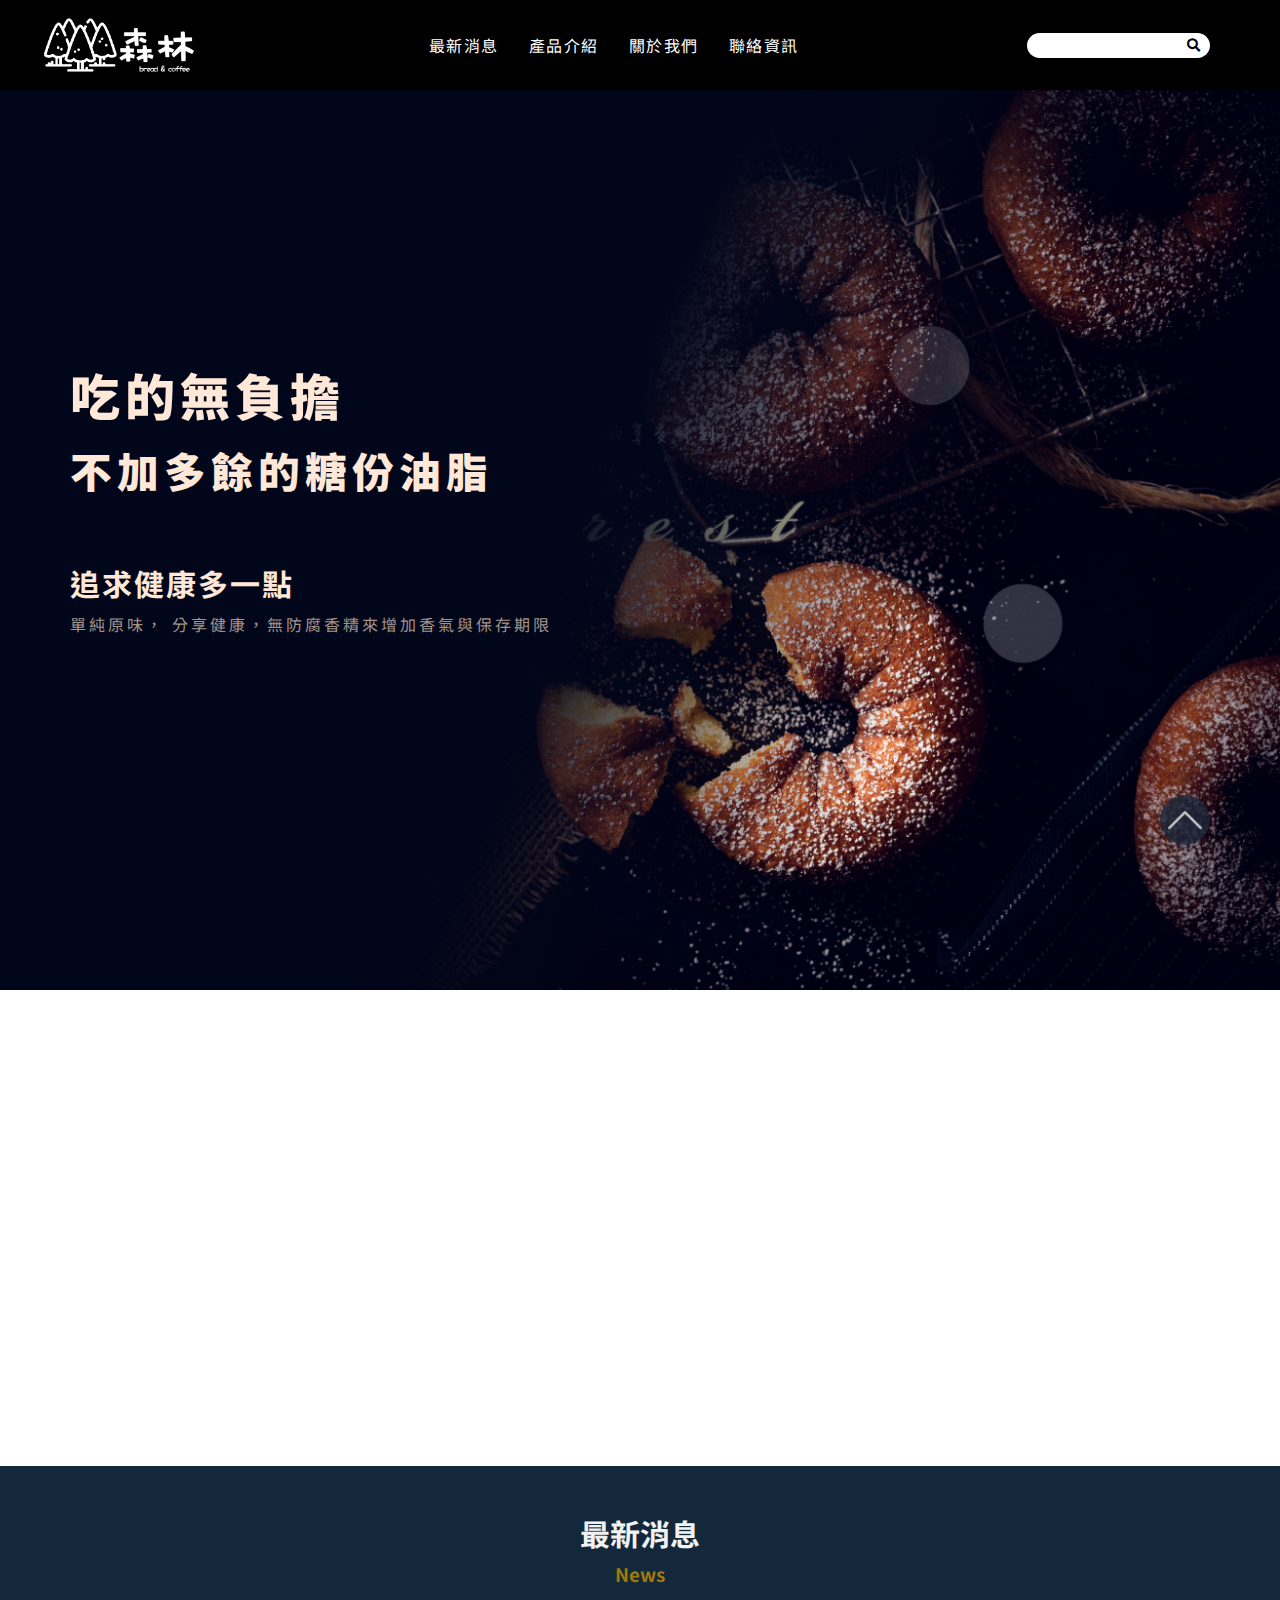
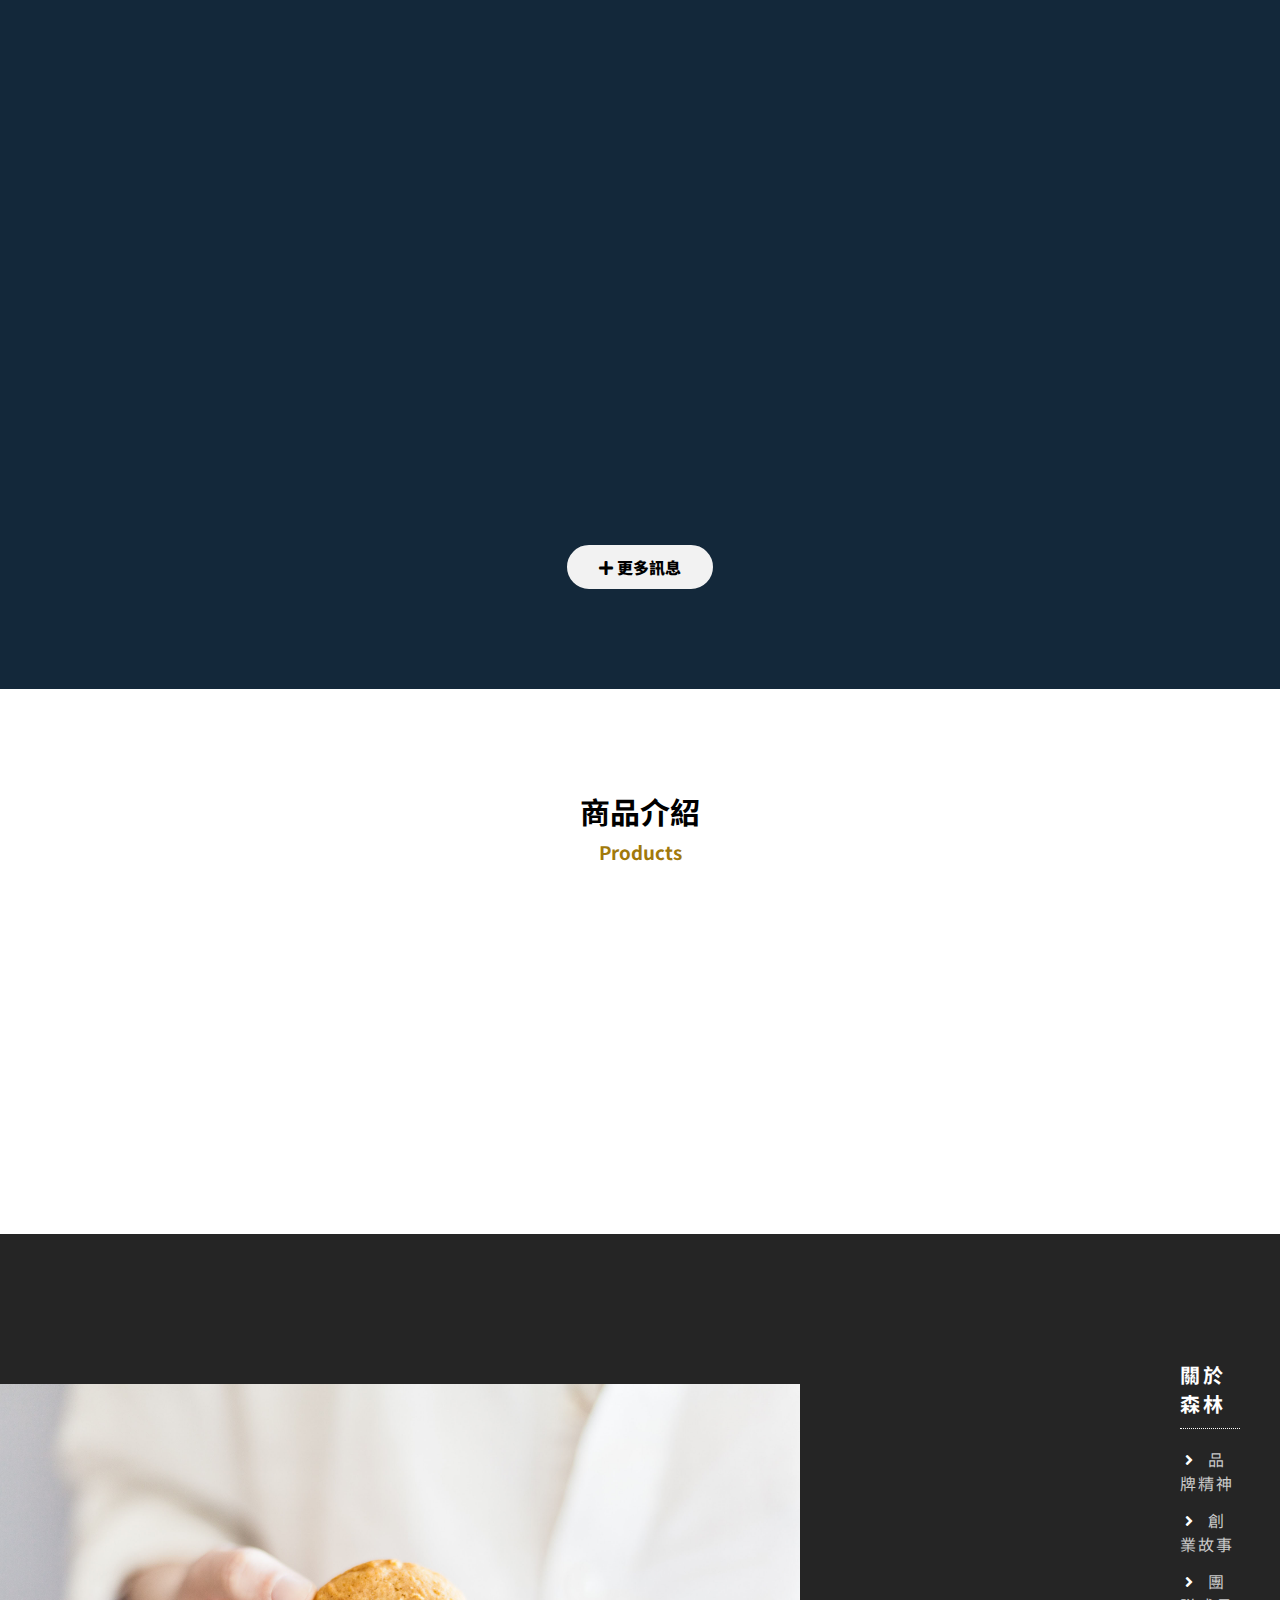
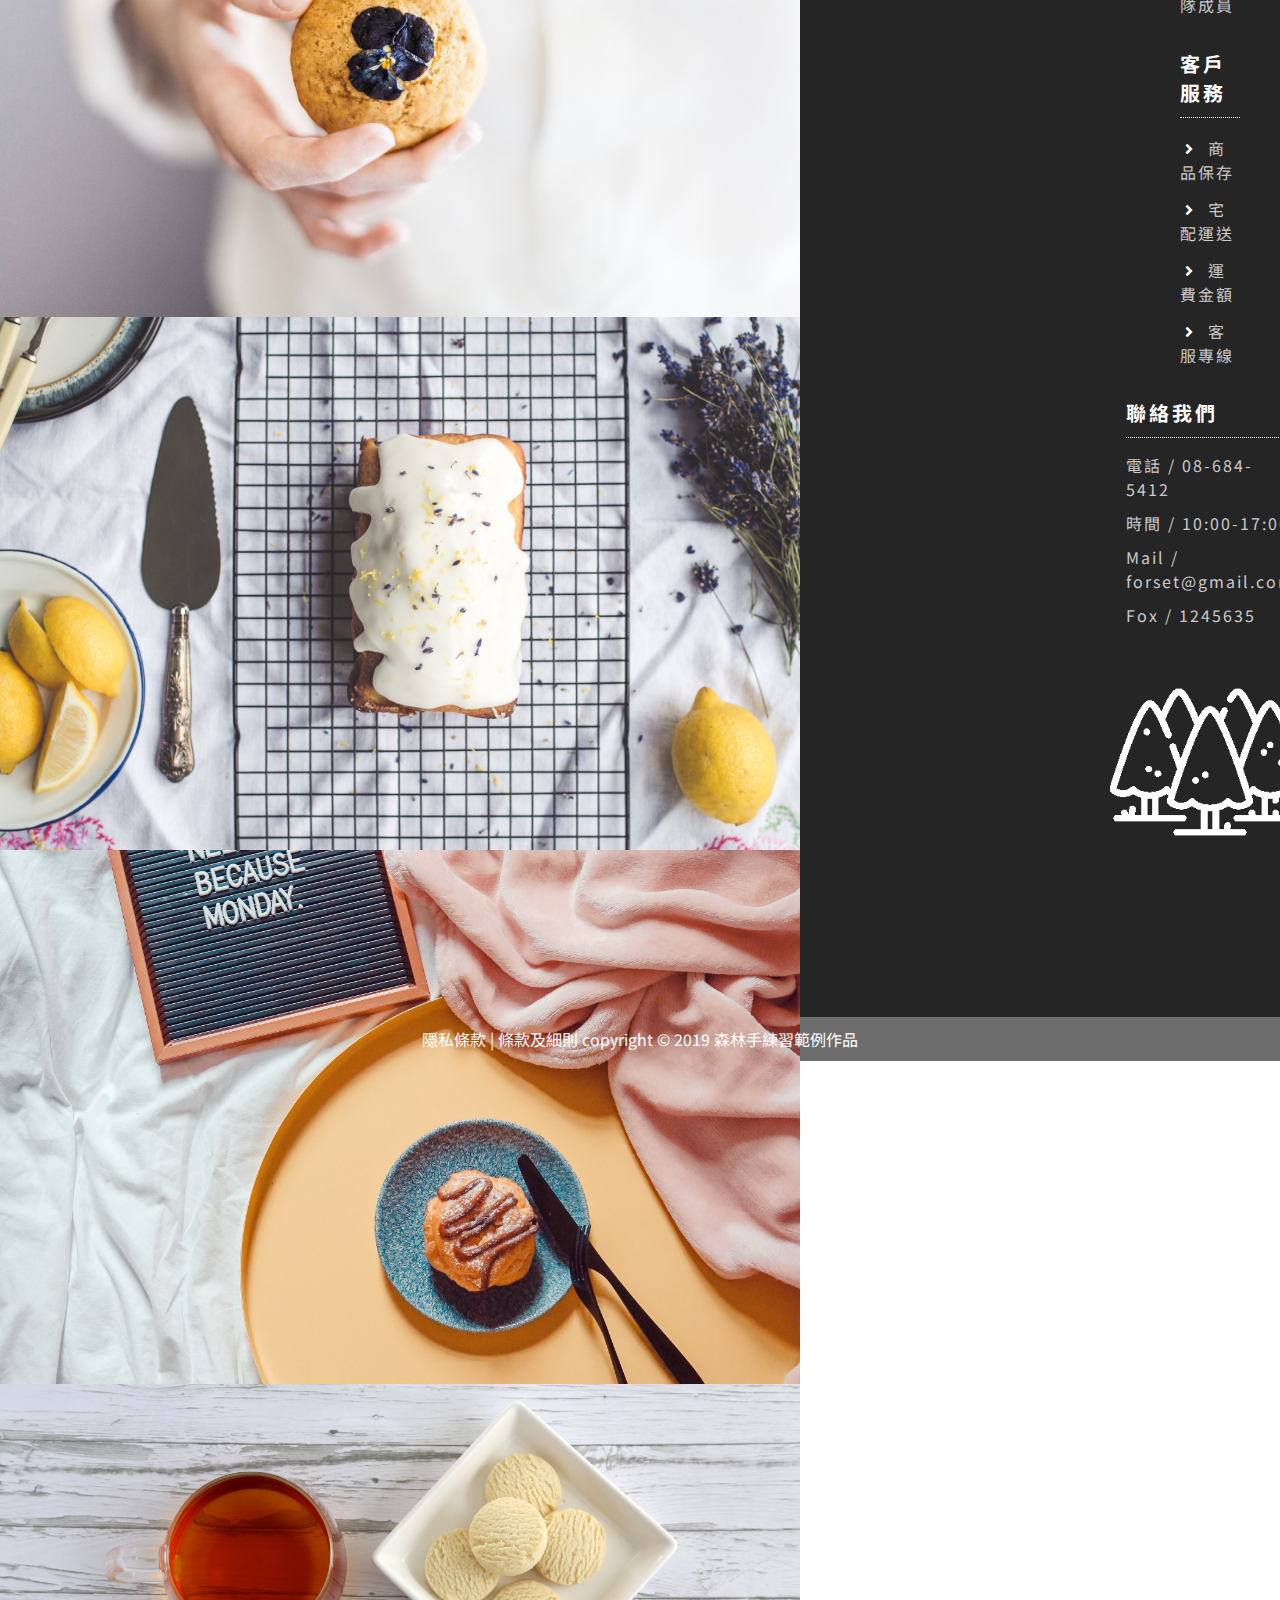
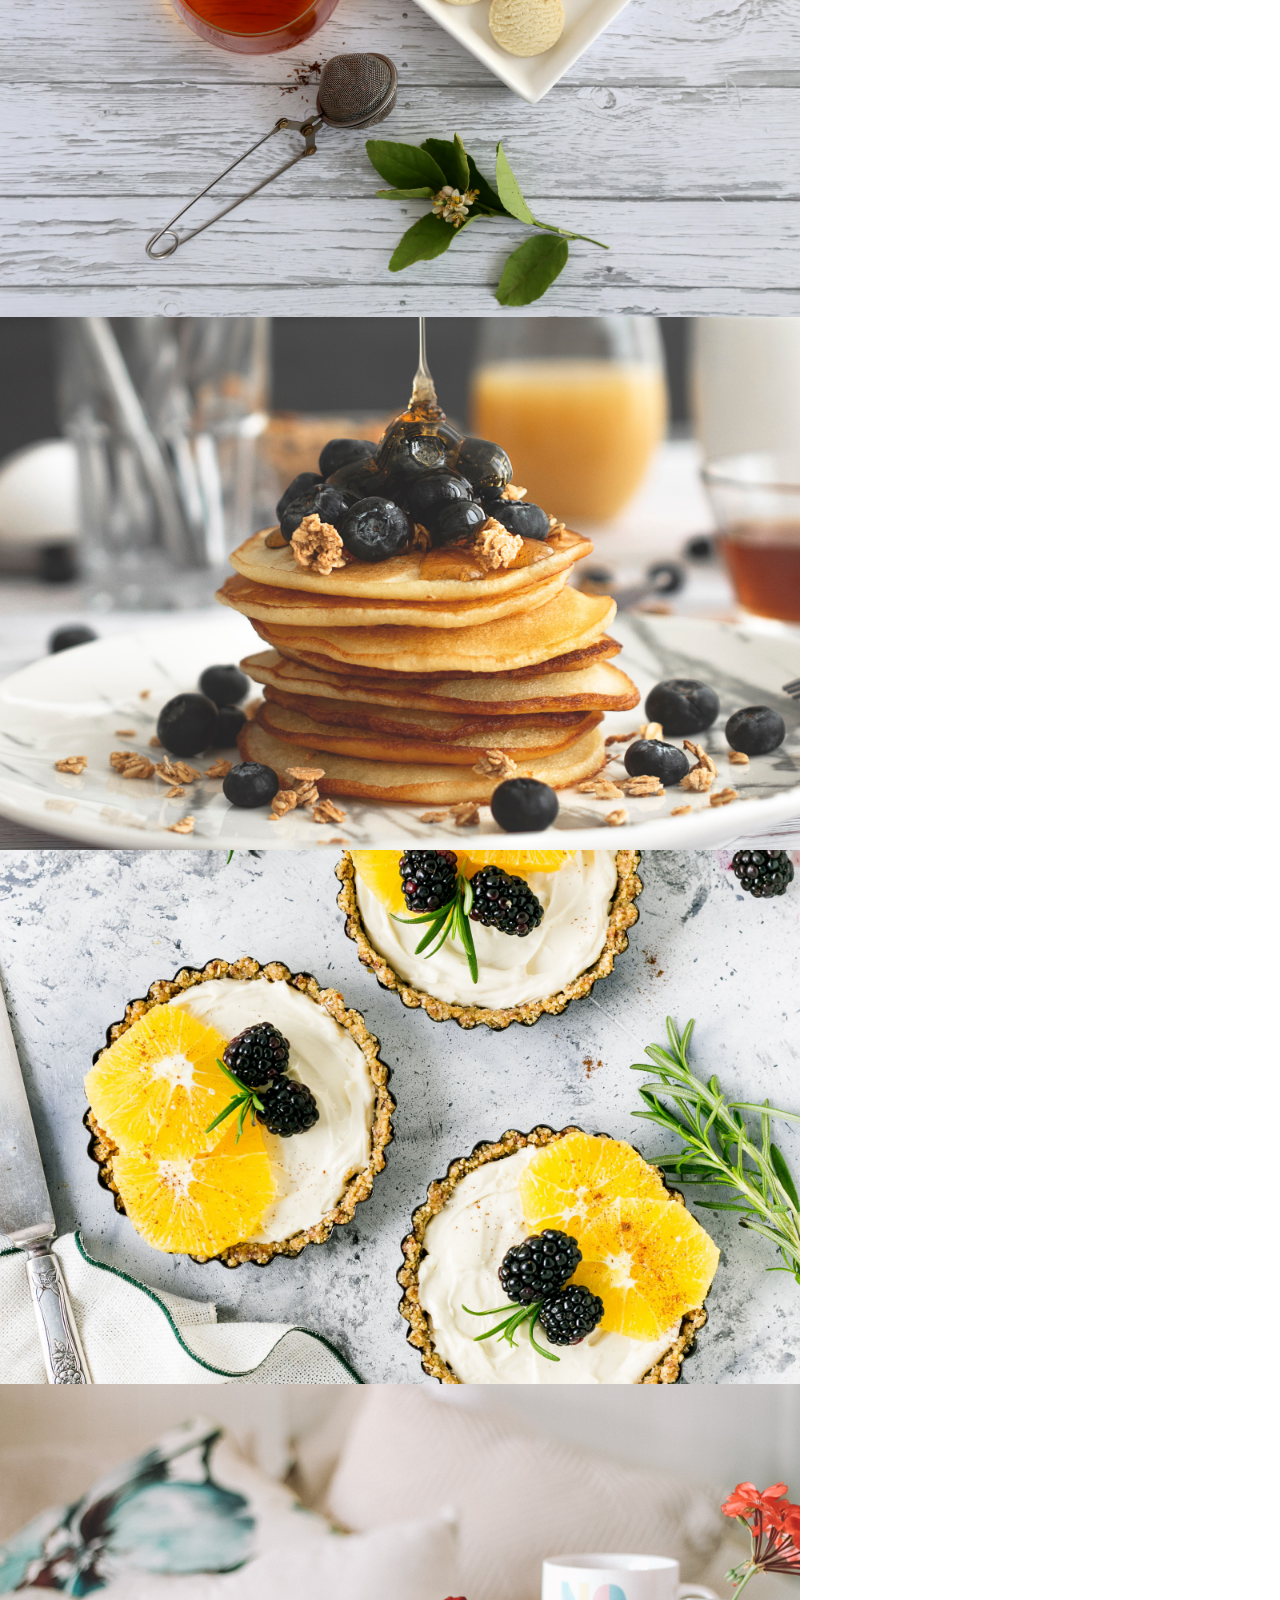
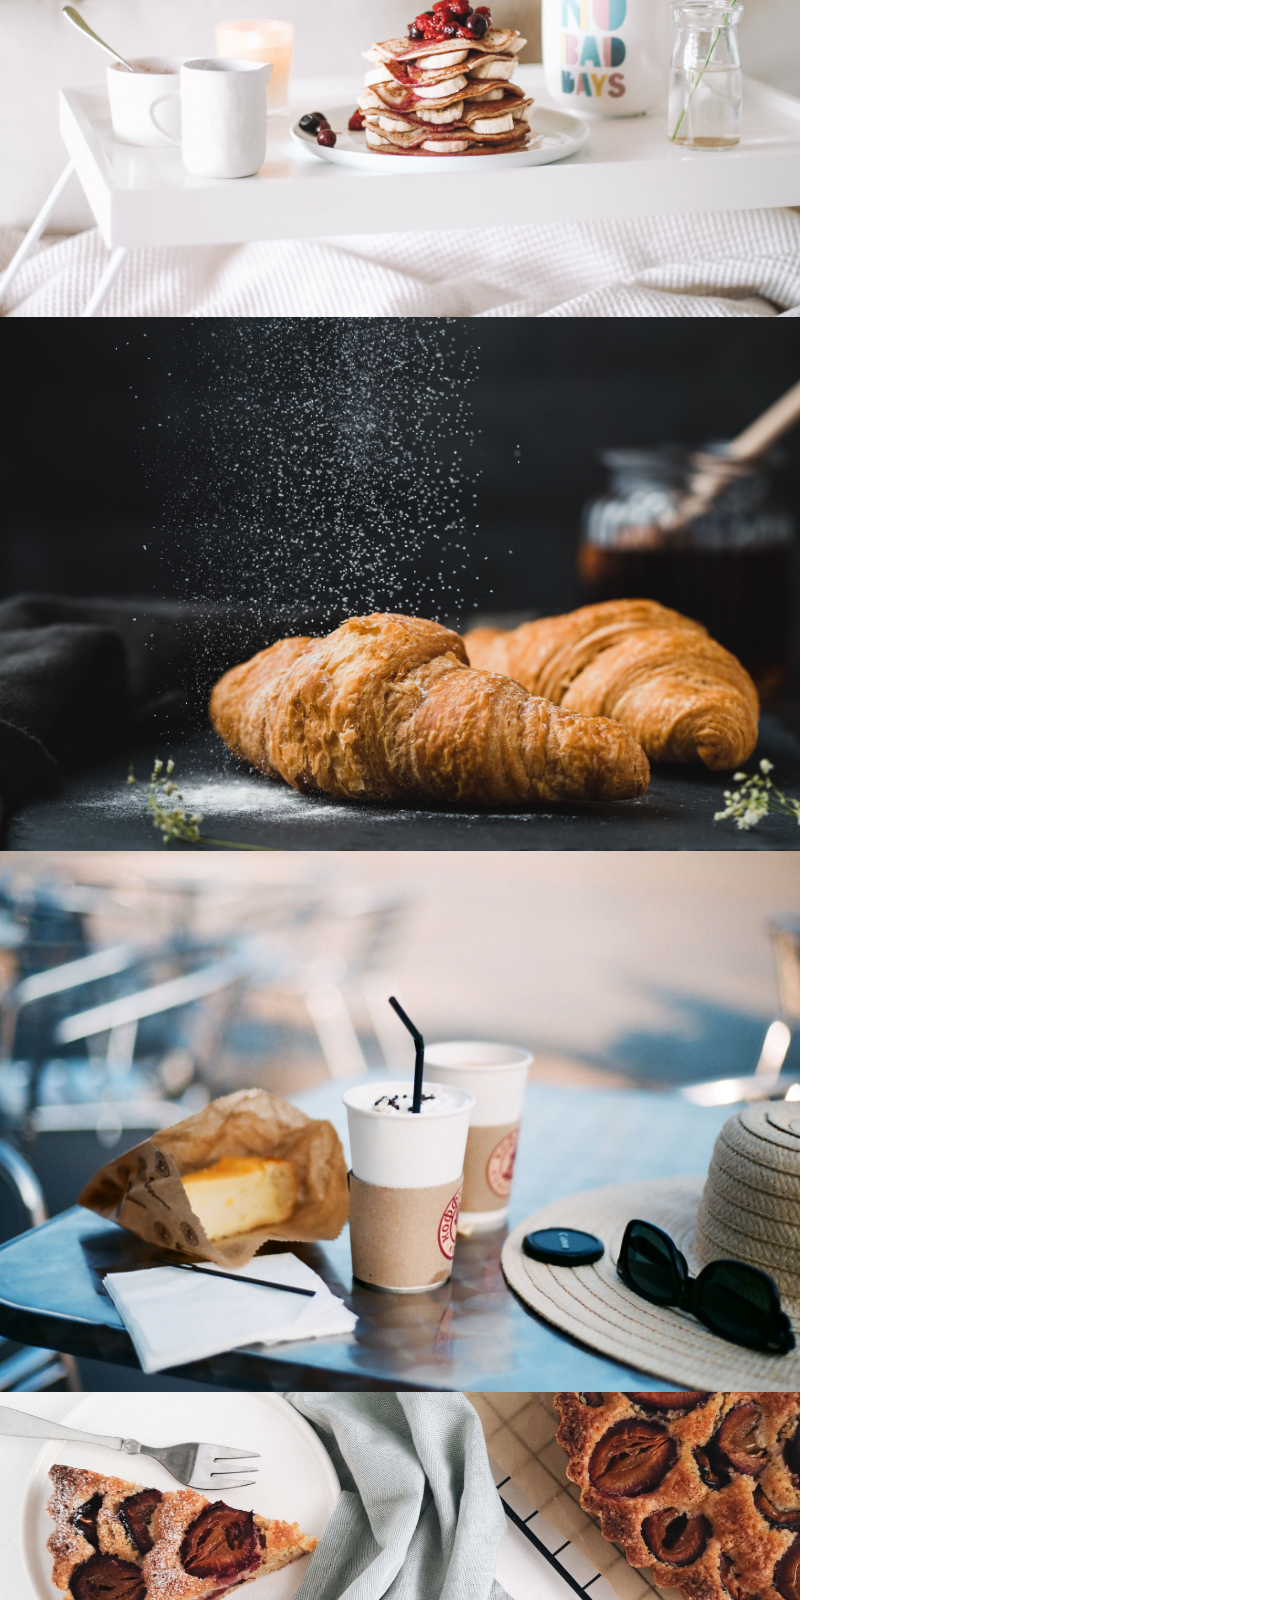
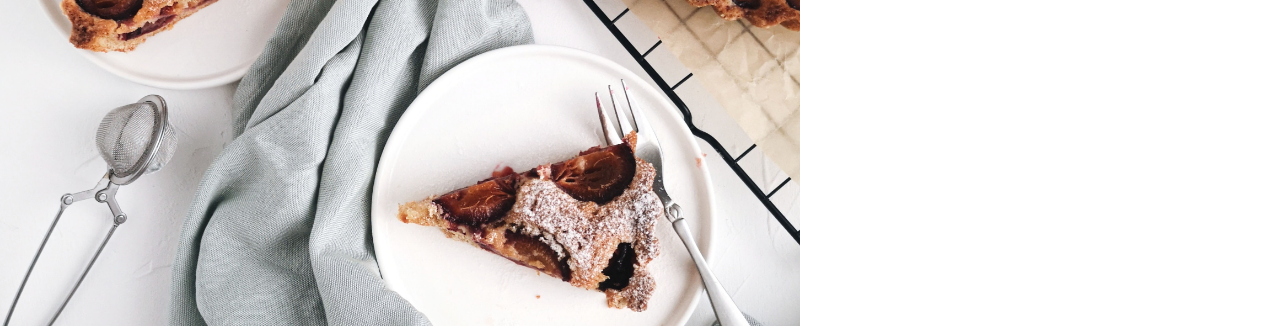
==== index.html @ 41e5e2d9 "index-2" ====
<!DOCTYPE html>
<html lang="en">
<head>
    <meta charset="UTF-8">
    <meta name="viewport" content="width=device-width, initial-scale=1.0">
    <title>森林烘焙</title>
   <!-- css -->
   <link rel="stylesheet" href="css/style.css">
   <link href="https://fonts.googleapis.com/css?family=Noto+Sans+TC&display=swap" rel="stylesheet">
   <link rel="stylesheet" href="https://cdnjs.cloudflare.com/ajax/libs/Swiper/4.4.6/css/swiper.css">
   <link rel="stylesheet" href="https://cdnjs.cloudflare.com/ajax/libs/Swiper/4.4.6/css/swiper.min.css"> 
   <link rel="stylesheet" href="https://cdnjs.cloudflare.com/ajax/libs/font-awesome/5.11.2/css/all.min.css" >
   <!-- script -->
   <script src="https://code.jquery.com/jquery-3.3.1.slim.min.js" ></script>
   <script src="js/jquery-3.4.1.min.js"></script>
   <script src="js/scrollreveal.min.js"></script>
   <script src='https://ajax.googleapis.com/ajax/libs/jquery/2.0.0/jquery.min.js'></script>
   <script src="https://cdnjs.cloudflare.com/ajax/libs/scrollReveal.js/3.3.6/scrollreveal.min.js"></script>  
   

</head>
<body>
<!-- header nav -->
<header class="main-header">  
  <div class="header-container">

    <a href="index.html" class="logo">
      <img src="images/logo.png" alt="">
    </a>

    <nav class="main-nav animt">
      <li><a href="news.html">最新消息</a></li>
      <li><a href="products.html">產品介紹</a></li>
      <li><a href="aboutus.html">關於我們</a></li>
      <li><a href="contact.html">聯絡資訊</a></li>
    </nav>

    <form class="header-search animt">
      <input type="search" name= "" id="">
      <button><i class="fas fa-search"></i></button>
    </form>
    <div class="menu-toggle-bar"><i class="fas fa-bars"></i></div>
    
  </div>

</header> 

<script src="https://code.jquery.com/jquery-3.3.1.slim.min.js" ></script>
<script type="text/javascript">
    $(document).ready(function(){
      $('.menu-toggle-bar').click(function(){
        $('.main-nav').toggleClass('active');
      })
    })
</script>

<!-- banner -->
<div class="banner">
  <div class="banner-container">
    <div class="banner-text animt">
      <h1>吃的無負擔<br>
          <small>不加多餘的糖份油脂</small>
      </h1>
      <h2>追求健康多一點</h2>
      <p>單純原味，
          分享健康，無防腐香精來增加香氣與保存期限
      </p>
   </div>     
 </div>
</div> 

<!-- 關於我們 -->
<div class="aboutus animt">
  <div class="aboutus-contain ">
    <h2>關於我們</h2>
    <h3>About Us</h3>
    <p>深知一杯美味麵包、咖啡的各項環節與要素。<br> 
      所以我們選擇在店內精準演繹整個流程。 <br> 
      手工挑豆、烘焙、即時研磨；麵粉天然食材手工製程 
      從最單純的物療，最透明的製作流程，提供消費者最真誠的賞味體驗。
    </p>
    <div class="aboutus-btn">
      <i class="fas fa-plus"></i> 更多訊息
    </div>
  </div>
  <div class="aboutus-img-logo">
    <img src="images/aboutus.jpg" class="aboutus-img" alt="aboutus">
  </div>
</div>


<!-- 最新消息 -->
<div id="news">
  <h2>最新消息 </h2>
  <h3>News</h3>
  <div class="news animt">

    <div class="news-contain ">
    <div class="news-box">
      <h2>01</h2>
      <h3>一抹茶香美味<br>2020新年LINE Pay集點贈</h3>
      <p class="news-text">
        活動期間以LINE Pay原價支付任一大杯(含)以
        上飲料即獲得1點，集滿5點可兌換手機支架乙個(隨機)，
        數量有限，送完為止。
      </p>
      <p class="news-date">2020/01/23~2020/01/30</p>
    </div>
    </div>

    <div class="news-contain">
    <div class="news-box">
      <h2>02</h2>
      <h3>福氣滿天刮刮樂</h3>
      <p class="news-text">
        憑會員點數 20 點可換得一次刮刮樂資格
        獎項豐富，中獎機率高達 70%
        最高可得一千元招待券
        快來試試手氣，讓好福氣助你得大獎！
        ※ 限量一千份，換完為止 ※
      </p>
      <p class="news-date">2020/01/25~2020/01/26</p>
    </div>
    </div>

    <div class="news-contain">
    <div class="news-box">
      <h2>03</h2>
      <h3>綁定銀行指定聯名卡，會員點數五倍送</h3>
      <p class="news-text">
        使用 LINE  Pay 並綁定聯名卡 
        於門市成功完成消費，原消費滿 50 元，
        贈送一點加 3 倍點數加碼；活動期間每帳號最高回饋上限 100 點。
      </p>
      <p class="news-date">2020/01/23~送完為止</p>
    </div>
    </div>

  </div>
  <div class="news-btn"><i class="fas fa-plus"></i> 更多訊息</div>
</div>

<!-- 方塊盒square -->
<div id="square-wrap">
  <h2>商品介紹 </h2>
  <h3>Products</h3>
<div class="square-wrap animt">
  
  <div class="square-item">
    <img src="images/square-01.jpg" width="500" lt="">
      <div class="text">
        <h2><a href="">新品上市</a></h2>
        <div class="text-name">
          <p>新研發抹茶法式烘焙麵包，將於2020/02/01開始上市</p>
        </div>
      </div>
  </div>

  <div class="square-item">
    <img src="images/square-02.jpg" width="500" alt="">
      <div class="text">
          <h2><a href="">飲品系列</a></h2>
          <div class="text-name">
           <p>口味清逸又香醇的茶味，口口滑順、濃而不膩</p>
          </div>
        </div>
  </div>
  <div class="square-item">
    <img src="images/square-03.jpg" width="500" alt="">
    <div class="text">
        <h2><a href="">下午甜點</a></h2>
        <div class="text-name">
          <p>必犒賞自我，扎實的口感中多了豐富的層次變化</p>
        </div>
      </div>
  </div>
  <div class="square-item">
    <img src="images/square-04.jpg" width="500" alt="">
    <div class="text">
        <h2><a href="">烘焙麵包</a></h2>
        <div class="text-name">
          <p>將外皮酥脆的麵粉、鹽、水
          融合出自然回甘的滋味</p>
        </div>
      </div> 
  </div>
  <div class="square-item">
    <img src="images/square-05.jpg" width="500" alt="">
    <div class="text">
        <h2><a href="">伴手禮盒</a></h2>
        <div class="text-name">
           <p>特別精緻的伴手禮盒，溫暖你我的聯繫新的開始</p>
        </div>
      </div>
  </div>
</div>

</div>

<!-- Swiper -->
<div class="swiper-container ">
    <div class="swiper-wrapper">
      <div class="swiper-slide"><img src="images/swiper-1.jpg" alt="" ></div>
      <div class="swiper-slide"><img src="images/swiper-2.jpg" alt="" ></div>
      <div class="swiper-slide"><img src="images/swiper-3.jpg" alt="" ></div>
      <div class="swiper-slide"><img src="images/swiper-4.jpg" alt="" ></div>
      <div class="swiper-slide"><img src="images/swiper-5.jpg" alt="" ></div>
      <div class="swiper-slide"><img src="images/swiper-6.jpg" alt="" ></div>
      <div class="swiper-slide"><img src="images/swiper-7.jpg" alt="" ></div>
      <div class="swiper-slide"><img src="images/swiper-8.jpg" alt="" ></div>
      <div class="swiper-slide"><img src="images/swiper-9.jpg" alt="" ></div>
      <div class="swiper-slide"><img src="images/swiper-10.jpg" alt="" ></div>
      <div class="swiper-slide"><img src="images/swiper-11.jpg" alt="" ></div>
      <div class="swiper-slide"><img src="images/swiper-12.jpg" alt="" ></div>
    </div>
    <!-- Add Pagination -->
    <div class="swiper-pagination"></div>
</div>

  
<script src="https://unpkg.com/swiper/js/swiper.js"></script>
<script src="https://unpkg.com/swiper/js/swiper.min.js"></script>

<script>
  var swiper = new Swiper('.swiper-container', {
    slidesPerView: 1,
    spaceBetween: 10,
    
    pagination: {
      el: '.swiper-pagination',
      clickable: true,
    },
    breakpoints: {
      640: {
        slidesPerView: 2,
        spaceBetween: 20,
      },
      768: {
        slidesPerView: 3,
        spaceBetween: 40,
      },
      900: {
        slidesPerView: 3,
        spaceBetween: 45,
      },
      1024: {
        slidesPerView: 4,
        spaceBetween: 50,
      },
    },
    autoplay: {delay:
        1200,},
    loop: true,
    speed:1500,
  });
</script>


<!-- footer -->
<div class="footer-wrap ">
    <div class="footer-container">
  
      <div class="footer-item">
        <h4>關於森林</h4>
        <nav>
          <a href="#"><i class="fas fa-angle-right"></i>品牌精神</a>
          <a href="#"><i class="fas fa-angle-right"></i>創業故事</a>
          <a href="#"><i class="fas fa-angle-right"></i>團隊成員</a>
        </nav>
      </div>
      <div class="footer-item">
        <h4>客戶服務</h4>
        <nav>
          <a href="#"><i class="fas fa-angle-right"></i>商品保存</a>
          <a href="#"><i class="fas fa-angle-right"></i>宅配運送</a>
          <a href="#"><i class="fas fa-angle-right"></i>運費金額</a>
          <a href="#"><i class="fas fa-angle-right"></i>客服專線</a>
          
        </nav>
      </div>
      <div class="footer-item">
        <h4>聯絡我們</h4>
        <nav>
          <a href="#">電話 / 08-684-5412</a>
          <a href="#">時間 / 10:00-17:00</a>
          <a href="#">Mail / forset@gmail.com</a>
          <a href="#">Fox / 1245635</a>
          
        </nav>
      </div>
      <div class="footer-item footer-subs">
       <img src="images/smlogo.png" alt="">
       
      </div>
  
   </div>
   <div class="copyright">
    隱私條款 | 條款及細則 copyright &copy; 2019 森林手練習範例作品
  </div>
</div>

<!-- arrow-top  -->
<div class="top">
  <a href=""><img src="images/arrow-top.png" class="arrowtop" alt=""></a>
 </div>
 <script src="js/jquery-3.4.1.min.js"></script>
 <script>
 $('.top .arrowtop').click(function(event) {
  event.preventDefault();
  $('html,body').animate({
    scrollTop: 0  //回到最上端
  },1500);
 });
</script>

 <!-- ScrollReveal畫面 -->
<script type="text/javascript">
  window.tr = ScrollReveal({
    origin: "bottom",
    duration:1200,
    easing: "cubic-bezier(0.6, 0.2, 0.1, 1)"
  });
  tr.reveal('.animt');
</script>

</body>
</html>
---- css/style.css ----
html,body{
    margin: 0;
    padding: 0;
    list-style: none;
    font-family: 'Noto Sans TC', sans-serif;
}
/* header nav */
.main-header{
    background: #000;
    width: 100%; 
}
.main-header .header-container{
    display: flex;
    max-width: 1200px;
    padding: 10px 0px;
    margin:auto ;
    align-items: center;
    position: relative;
}
.header-container .logo{
    width: 160px;
    padding: 5px 0;
}
.header-container .logo img{
    width: 100%;
    vertical-align: middle;/*圖片本身有問題所以需加vertical-align*/
}
.main-header .main-nav{
    display: flex;/*往上移動5px*/
    margin: auto;/* 將剩餘空間分配給main-nav*/
    list-style: none;
}
.main-header .main-nav li a{
    padding: 5px 10px;
    text-decoration: none;
    color:#fff;
    position: relative;
    transition: .5s;
    font-size: 16px;
    letter-spacing: 1.5px;
    margin: 0 5px;
}
.main-header .main-nav li:hover a{
    color:rgb(248, 211, 45);
    
    border-bottom: 3px solid rgb(248, 211, 45);
}
.main-header .main-nav li a:hover::after{
    left: 0;
    right: 0;
}
.main-header .header-search{
    display: flex;
    margin-right: 30px;
}
.main-header .header-search input:focus,
.main-header .header-search button:focus{
    outline: none;
}
.main-header .header-search input,
.main-header .header-search button{
    border:none;
    padding: 5px 10px;
    background: #fff;
}
.main-header .header-search input{
    width: 150px;
    border-radius: 200px 0 0 200px;
}
.main-header .header-search button{
    border-radius: 0 200px 200px 0;
}
.menu-toggle-bar{
    display: none;
    font-size: 30px;
    position: absolute;
    right: 30px;
}
@media screen and (max-width: 768px){
    .header-container .logo{
        width: 150px;
        margin-left: 20px;
    }
    
    .main-header .main-nav{
        position: absolute;
        top: 85px;
        width: 100%;
        height: calc(450px - 65px );
        background:#000;
        flex-direction: column;
        align-items: center;
        left: -100%;
        transition: 0.3s;
        z-index: 1;
    }
    .main-header .main-nav.active{
        left: 0;
    }
    .main-header .main-nav li {
        padding: 20px 0;
        margin-top: 10px;
    }
    .main-header .main-nav li a{
        font-size: 18px;
    }
    .main-header .header-search{
        position: absolute;
        right: 80px;
    }
    .main-header .header-search input{
        width: 120px;
    }
    .menu-toggle-bar{
        display: block;
        color:#fff;
        border:2px solid #fff ;
        padding: 1px 7px;
        border-radius:4px;
        font-size: 20px;
        cursor: pointer;
        transition: .3s;
    }
    .menu-toggle-bar:hover{
        color:rgb(248, 211, 45);
        border:2px solid rgb(248, 211, 45) ;
    }
}
@media screen and (max-width: 576px){
    .header-container .logo{
        width: 130px;
        margin-left: 20px;
    }
    .main-header .main-nav{
        position: absolute;
        top: 65px;
        width: 100%;
        height: calc(400px - 65px );
        background:#000;
        flex-direction: column;
        align-items: center;
        left: -100%;
        transition: 0.3s;
        z-index: 1;
    }
    .main-header .header-search{
        display: none;
        position: absolute;
        right: 80px;
    }
    .menu-toggle-bar{
        display: block;
        color:#fff;
        cursor: pointer;
        font-size:16px;
        border:2px solid #fff ;
        padding: 2px 8px;
        border-radius: 4px;
    }
}
/* banner */
.banner{
    max-width: 100%;
    height: 100vh;
    background:
     linear-gradient(115deg,rgb(2, 6, 26) 45%, transparent 70%) center center / 100% 100%,
     url("../images/banner.jpg") no-repeat right center / auto 100%;
}
.banner-container{
    width: 1200px;
    height: 100%;
    margin: auto;
    
}
.banner-text{
    height: 100%;
    display: flex;
    flex-direction: column;
    justify-content: center;
    align-items: flex-start;/*查*/
    color:#FFE8D7;
    padding-left: 30px;
    max-width: 600px;
}
.banner-text h1{
    letter-spacing: 5px;
    font-weight: 900;
    font-size: 50px;
    margin-top: -70px;
}
.banner-text h2{
    font-size: 30px;
    letter-spacing: 2px;
}
.banner-text p{
    margin-top: -18px;
    letter-spacing: 3px;
    color:#a4958b;
}
@media screen and (max-width: 768px){
    .banner{
        max-width: 768px;
        background-position: right top;
        background-size: contain;
        background-repeat: no-repeat;
        height: 100%;
        /* max-height:450px; */
    }
    .banner-container{
        width: 100%;
        height: 400px;
        /* border:1px solid #fff; */
        position: relative;
    }
    .banner-text{
        height: 50%;
        display: inline-block;
        padding-left: 0;
        max-width: 400px;
        position: absolute;
        top: 25%;
        left: 60px;
        /* left: 50%; */
        /* transform: translate(-50%,-50%);    */
    }
    .banner-text h1{
        font-size: 30px;
        margin-top: 0;
        padding-bottom: 15px;
        border-bottom: 3px solid rgba(207, 207, 207,.8);
        width: 80%;
    }
    .banner-text h2{
        font-size: 20px;
    }
    .banner-text p{
        margin-top: 30px;
        font-size: 12px;
        color:#fff;
    }
}
@media screen and (max-width: 576px){
    .banner{
        max-width: 576px;
    }
    .banner-container{
        width: 100%;
        height: 200px;
        
    }
    .banner-text{
        left: 40px;
        width: 50%;
    }
    .banner-text h1{
        font-size: .8em;
        
    }
    .banner-text h2{
        font-size: .6em;
    }
    .banner-text p{
       display: none;

    }
}
/* aboutus */
.aboutus{
    max-width: 1000px;
    display: flex;
    justify-content: space-between;
    margin: 80px auto;
    padding: 0 30px;
}
.aboutus-img-logo{
    width: 100%;
}
.aboutus-img{
   width: 450px;
   margin-top: 30px;
}
.aboutus-contain{
    text-align: center;
    margin-right: 50px;
}
.aboutus-contain h2{
    font-size: 30px;
}
.aboutus-contain h3{
    color:rgb(161, 121, 11);
    margin-top: -20px;
}
.aboutus-contain p{
    line-height: 30px;
}
.aboutus-btn{
    display: inline-block;
    border:2px solid #333;
    padding: 8px 30px;
    cursor: pointer;
    border-radius:100px;
    font-weight: 900;
    transition: .3s;
}
.aboutus-btn:hover{
    border:2px solid rgb(228, 199, 69);
    background: rgb(228, 199, 69);
    color:#333;
}
.aboutus-btn i{
    font-size: 14px;
}
@media screen and (max-width: 768px){
    .aboutus{
        display: block;
        margin: 30px auto;
    }
    .aboutus-contain{
        text-align: center;
        margin-right: 0px;
        padding: 10px 0;
    }
    .aboutus-img-logo{
        margin-top: 30px;
        text-align: center;
    }
}
/* news */
#news{
    text-align: center;
    padding:20px 0 100px;
    background: rgb(19, 40, 58);
}
#news > h2{
    font-size: 30px;
    color:rgb(242, 242, 242);
}
#news > h3{
    color:rgb(161, 121, 11);
    margin-top: -20px;
    margin-bottom: 50px;
}
.news{
    max-width: 1100px;
    display: flex;
    /* justify-content: space-between; */
    justify-content: center;
    align-items: flex-start;
    margin: auto;
    flex-wrap: wrap;
}
.news .news-box{
    /* max-width: 250px; */
    width: 250px;
    margin: 20px 15px;
    padding: 40px 30px;
    text-align: left;
    box-shadow:0 5px 8px rgb(128, 177, 219);
    transition:all .5s;
    cursor: pointer;
    position: relative;
    background: rgb(242, 242, 242);
}
.news-contain:hover .news-box{
    color:#fff;
    background: rgb(240, 57, 87);
    transform: translateY(-20px);
}
.news-box h2{
    position: absolute;
    font-size: 150px;
    padding: 0px;
    margin: 0;
    color:rgba(189, 186, 186, 0.5);
    right: 10px;
    top: -10px;
    z-index: -10;
}
.news-box h3{
    font-size: 28px;
}
#news .news-btn{
    display: inline-block;
    border:2px solid rgb(242, 242, 242);
    padding: 8px 30px;
    cursor: pointer;
    border-radius:100px;
    font-weight: 900;
    transition: .3s;
    margin-top: 60px;
    background: rgb(242, 242, 242);
}
#news .news-btn:hover{
    border:2px solid rgb(228, 199, 69);
    background: rgb(228, 199, 69);
    color:#333;
}
@media screen and (max-width: 576px){
    .news .news-box{
        max-width: 250px;
       }
}


/* 方塊盒 */
#square-wrap{
    margin-top: 100px;
    text-align: center;
}
#square-wrap > h2{
    font-size: 30px;
    /* margin-left: 280px; */
}
#square-wrap > h3{
    color:rgb(161, 121, 11);
    margin-top: -20px;
    /* margin-left: 280px; */
}
.square-wrap{
    max-width: 1000px;
    margin: 0 auto;
}
.square-item{
    float:left;
    position: relative;
    overflow: hidden;
}
.square-item img{
    width: 100%;
    vertical-align: middle;
    cursor: pointer;
}
.square-item .text{
    font-weight: 900; 
    position: absolute;
    top: 0;
    left: 0;
    width: 100%;
    height: 100%;
    box-sizing: border-box;
    text-align: center;
    display:flex;
    flex-direction: column;
    justify-content: center;
    align-items: center;
    color:#fff;
    background: rgba(0,0,0,.6);
    transition: .5s;
    cursor: pointer;
    
}
.square-item .text h2:first-child{
    transform: translateY(60px);
    transition: .3s linear;
}
.square-item .text h2{
    font-size: 2rem;
    letter-spacing: 5px;
}
.square-item .text h2 a{
    text-decoration: none;
    color:#fff;
}
.square-item .text .text-name{
    display:inline-block;
    width: 100%;
    background: rgba(24, 23, 23, 0.6);
    padding: 30px 0px;
    opacity: 0;
    transition: .8s linear;
    letter-spacing: 2px;
    font-weight: 300;
    color:rgb(252, 218, 106);
}
.square-item .text .text-name p{
    padding: 0 5px;
    font-size: .8rem;
}
.square-item:first-child .text h2{
    font-size: 50px;
}
.square-item:hover .text h2{
    transform: translateY(10px);
}
.square-item:hover .text .text-name{
    opacity: 1;
}
.square-item:first-child{
    width: 50%;
}
.square-item:first-child ~ .square-item{
    width: 25%;
}
.square-item:first-child .text h2{
    font-size: 3rem;
}


@media screen and (max-width: 768px){
    .square-item .text h2{
        font-size:20px;
        margin-bottom: 10px;
        padding:8px 15px;
        letter-spacing: .15em;
    }
    .square-item .text p{
        /* font-size: 14px; */
        font-size: .8rem;
        padding: 0 10px;
        letter-spacing: .08em;
        line-height: 20px;
    }
    .square-item .text .text-name{
        padding: 5px 0px;
    }
    .square-item .text{
        overflow: hidden;
    }
}
@media screen and (max-width: 576px){
    .square-item{
        width: 100%;
    }
    .square-item:first-child,
    .square-item:first-child ~ .square-item{
        width: 100%;
        height: 100%;
    }
    .square-item .text h2{
        font-size: 3rem;
        padding-bottom: 80px;
    }
    .square-item .text .text-name p{
        padding: 0 5px;
        font-size: 1.1rem;
    }
   
   
}
/* swiper */

.swiper-container {
    width: 80%;
    height: 350px;
  }
  
  .swiper-slide {
    text-align: center;
    font-size: 18px;
    /* Center slide text vertically */
    display: -webkit-box;
    display: -ms-flexbox;
    display: -webkit-flex;
    display: flex;
    -webkit-box-pack: center;
    -ms-flex-pack: center;
    -webkit-justify-content: center;
    justify-content: center;
    -webkit-box-align: center;
    -ms-flex-align: center;
    -webkit-align-items: center;
    align-items: center;
    width:800px;
  }
  .swiper-slide img{
      width: 100%;
  }
  @media screen and (max-width:768px){
    .swiper-container {
        height: 250px;
      }
  }
  @media screen and (max-width:576px){
    .swiper-container {
        height: 250px;
      }
    .swiper-wrapper{
        margin: 50px 0;
    }

  }


/* footer */
.footer-wrap{
    padding: 100px 0 0;
    background: rgb(37, 37, 37);
}
.footer-wrap .footer-container{
    display: flex;
    max-width: 1200px;
    flex-wrap: wrap;
    margin: auto;
    align-content: center;
    justify-content: center;
}
.footer-item{
   margin: 0 40px;
}
.footer-subs img{
    width: 200px;
    margin-top: 30px;
}
.footer-item h4{
    color:#fff;
    font-size: 20px;
    border-bottom: 1px dotted #fff ;
    margin-bottom: 0.5em;
    padding-bottom: 0.5em;
    letter-spacing: 3px;
    font-weight: 700;
}
.footer-item nav{
    display: flex;
    flex-direction: column;
}
.footer-item nav a{
    color:rgb(202, 202, 202);
    text-decoration: none;
    line-height: 1.5;
    padding: 5px 0;
    letter-spacing: 2px;
    transition:all .3s ease ;
}
.footer-item nav a i{
    margin-right: 8px;
    margin-top: 5px;
    padding: 3px 5px;
    border-radius: 50%;
    color:#fff;
    margin-left: 0px;
    transition: all .3s ease;
}
.footer-item nav a:hover{
    color:rgb(250, 207, 66);
}
.footer-item nav a:hover i{
    color:rgb(250, 207, 66);
    margin-right: 3px;
}

.copyright{
    background: rgb(109, 109, 109);
    text-align: center;
    margin: 150px 0 0;
    padding: 10px 0px;
    color:#fff;
    width: 100%;
}
@media screen and (max-width:768px){
    .copyright{
        
        margin: 50px 0 0;
        font-size: 10px;
        
    }
}@media screen and (max-width:576px){
    .footer-wrap{
       margin-top: 50px;
    }
}

/* arrow-top */
.top{
    position: fixed;
    bottom: 50px;
    right: 70px;
  }
  .top .arrowtop{
      width: 40px;
      background: rgba(26, 37, 58, 0.8);
      border-radius: 100%;
      padding: 5px;
      cursor: pointer;
  }
  .top:hover .arrowtop{
    background: rgba(2, 2, 2, 0.5);
  }
  @media screen and (max-width: 768px){
    .top{
        bottom: 30px;
        right: 50px;
      }
      .top .arrowtop{
          width: 40px;
      }
  }
  @media screen and (max-width: 576px){
    .top{
        bottom: 20px;
        right: 30px;
      }
      .top .arrowtop{
          width: 20px;
      }
  }
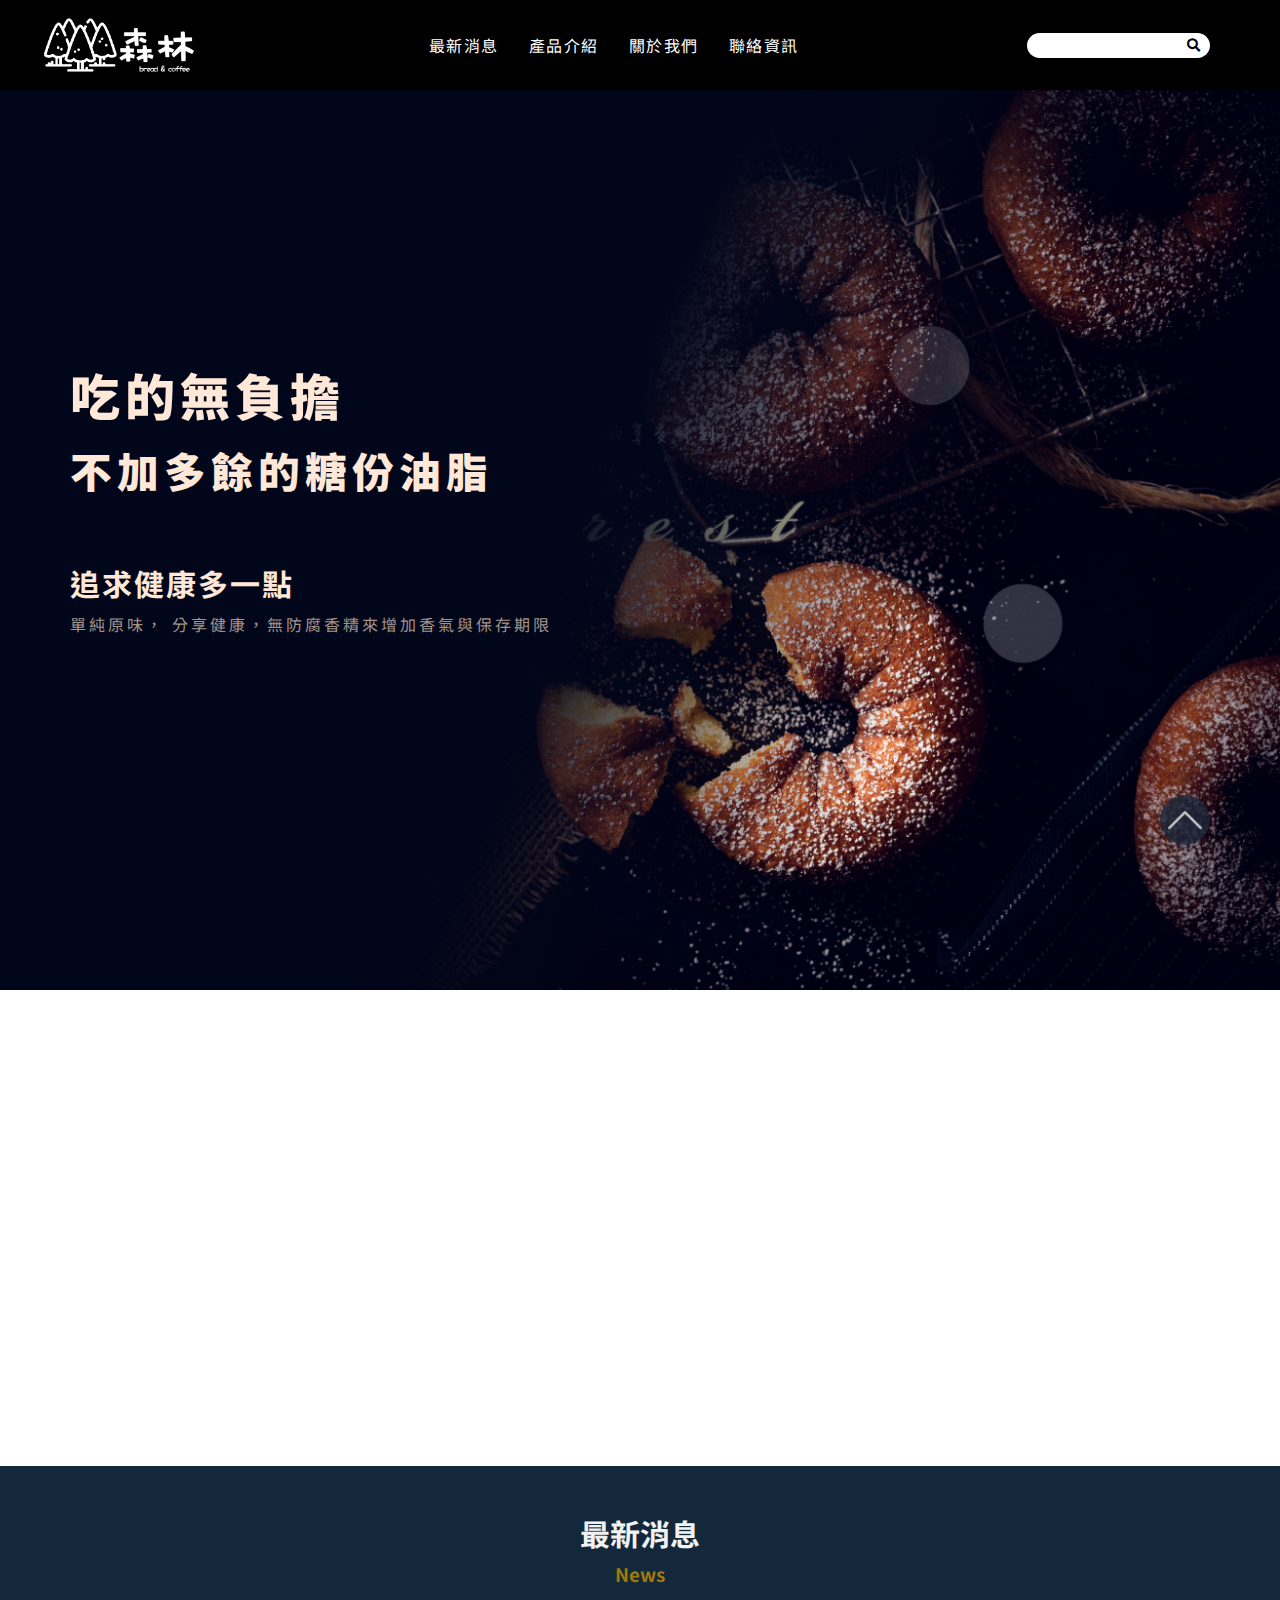
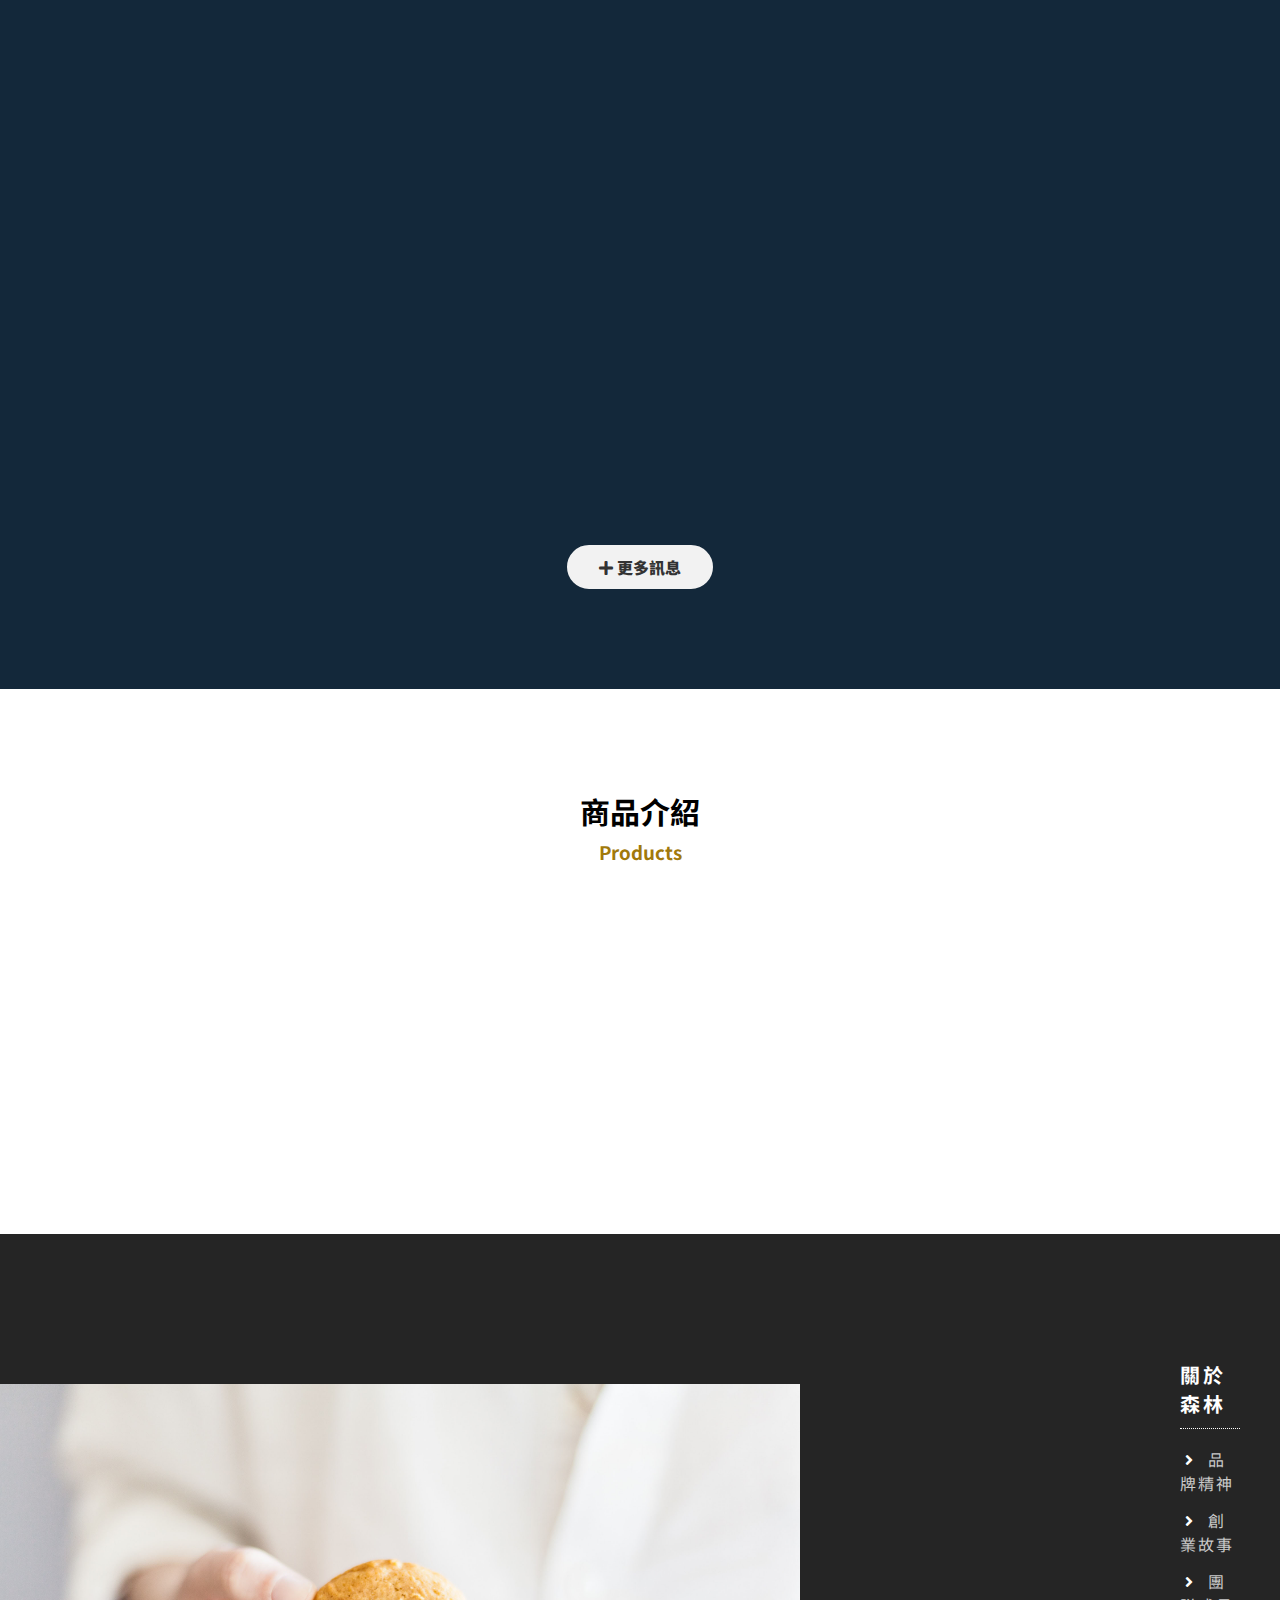
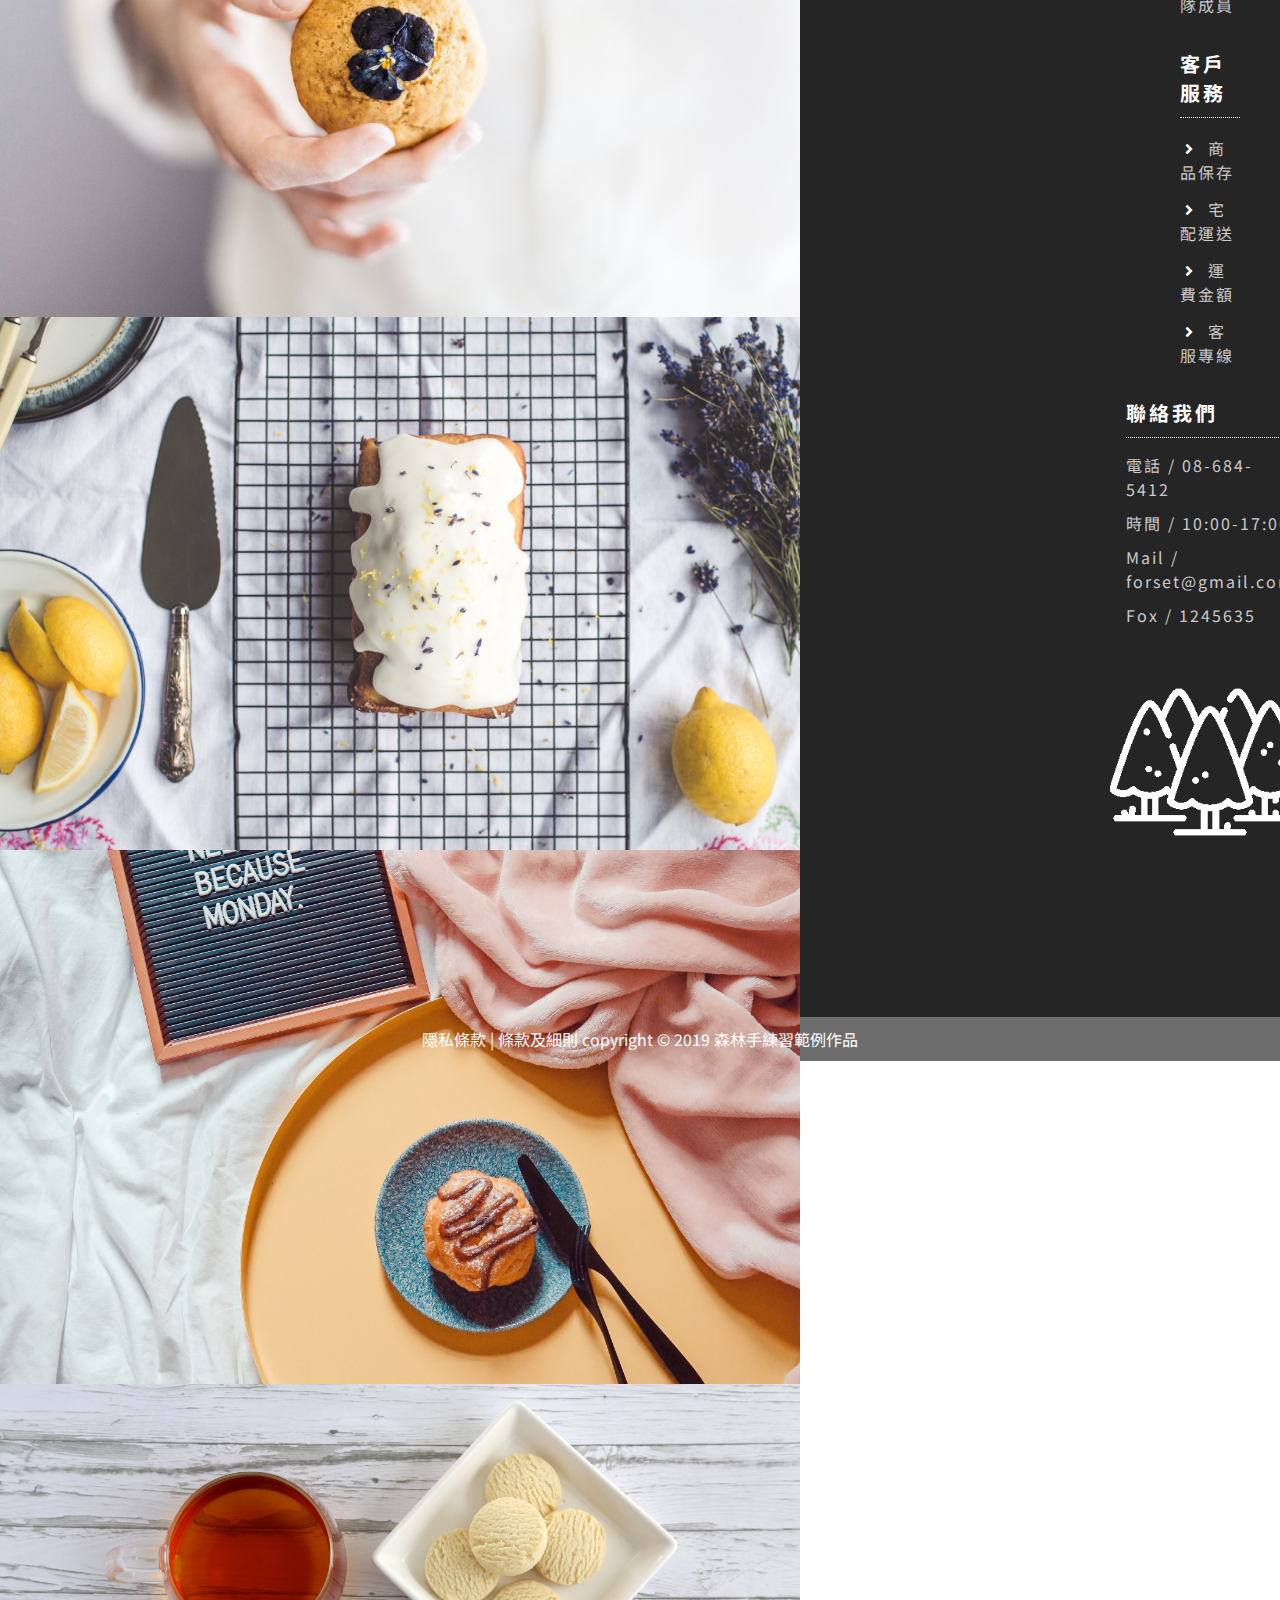
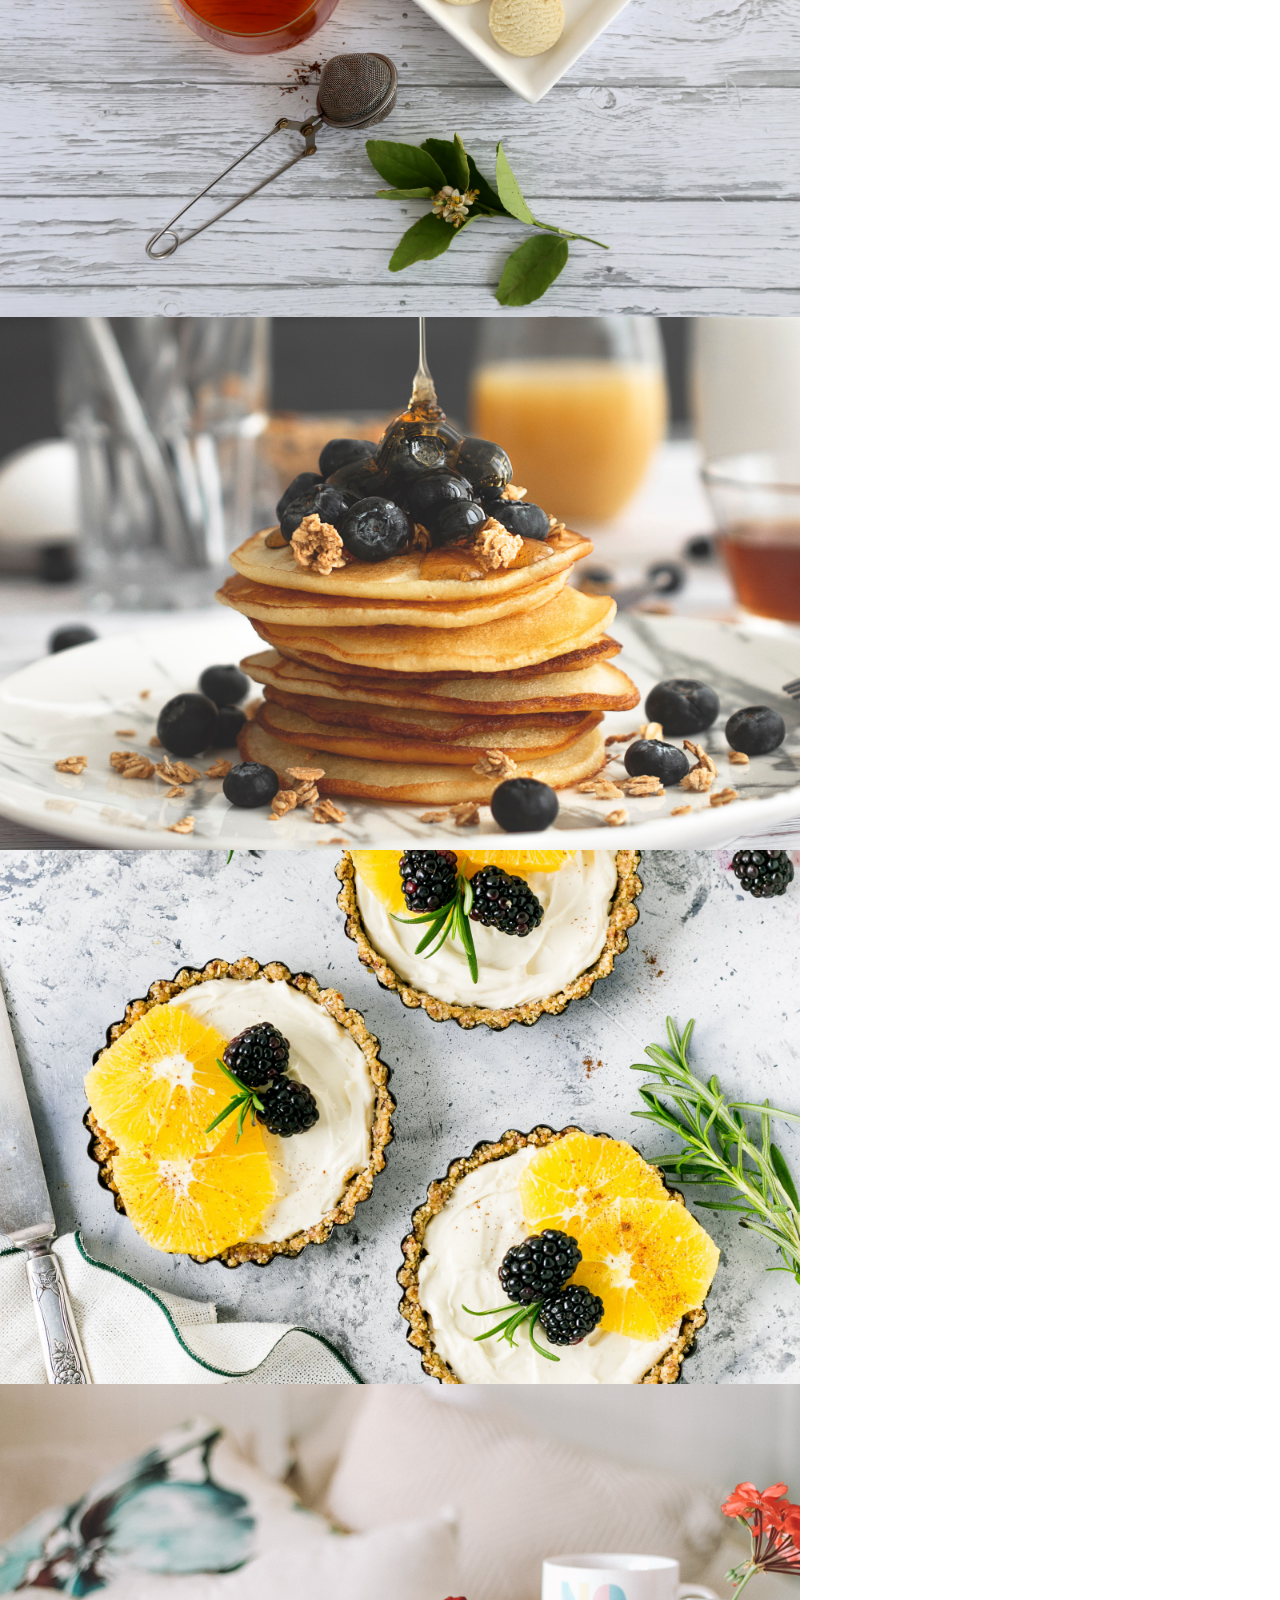
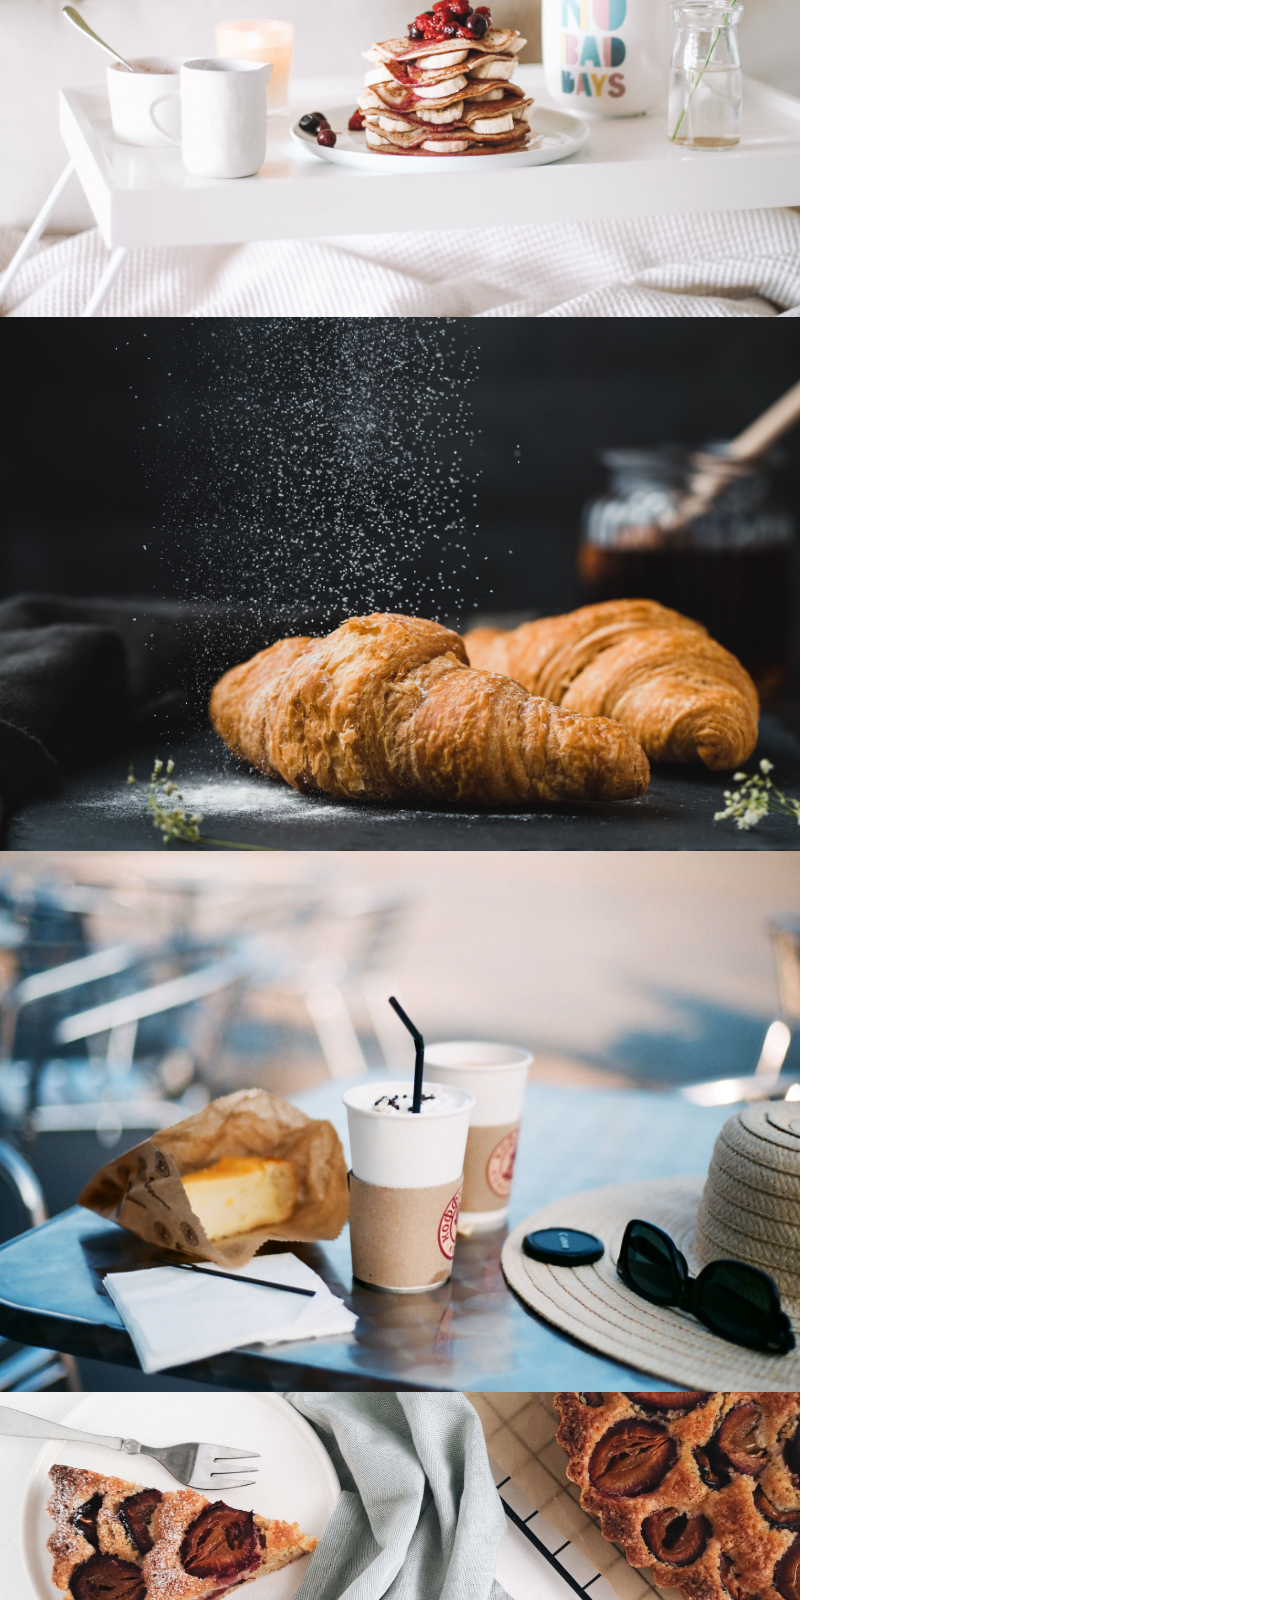
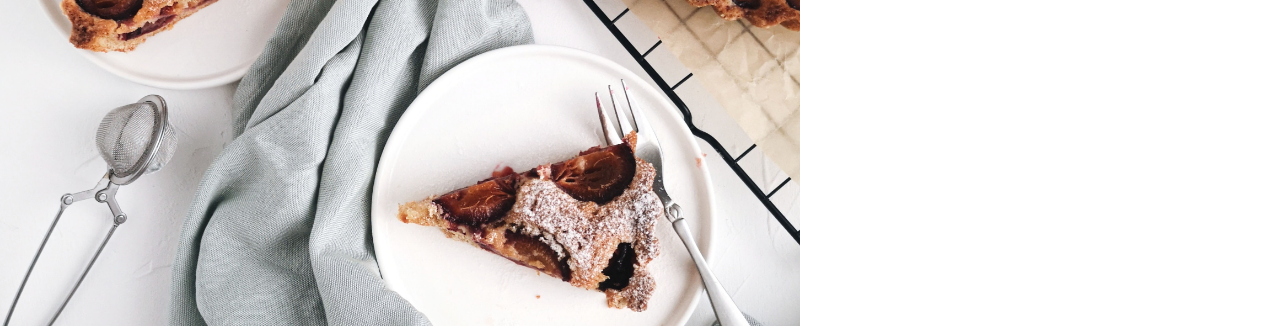
==== commit 66da283c: "index-0130" ====
--- a/index.html
+++ b/index.html
@@ -80,7 +80,7 @@
       從最單純的物療，最透明的製作流程，提供消費者最真誠的賞味體驗。
     </p>
     <div class="aboutus-btn">
-      <i class="fas fa-plus"></i> 更多訊息
+        <a href="aboutus.html"><i class="fas fa-plus"></i> 更多訊息</a>
     </div>
   </div>
   <div class="aboutus-img-logo">
@@ -137,7 +137,9 @@
     </div>
 
   </div>
-  <div class="news-btn"><i class="fas fa-plus"></i> 更多訊息</div>
+  <div class="news-btn">
+    <a href="news.html"><i class="fas fa-plus"></i> 更多訊息</a>
+  </div>
 </div>
 
 <!-- 方塊盒square -->
--- a/css/style.css
+++ b/css/style.css
@@ -302,6 +302,10 @@
     font-weight: 900;
     transition: .3s;
 }
+.aboutus-btn a{
+    text-decoration: none;
+    color:#333
+}
 .aboutus-btn:hover{
     border:2px solid rgb(228, 199, 69);
     background: rgb(228, 199, 69);
@@ -390,6 +394,10 @@
     margin-top: 60px;
     background: rgb(242, 242, 242);
 }
+.news-btn a{
+    text-decoration: none;
+    color:#333;
+}
 #news .news-btn:hover{
     border:2px solid rgb(228, 199, 69);
     background: rgb(228, 199, 69);
@@ -400,8 +408,6 @@
         max-width: 250px;
        }
 }
-
-
 /* 方塊盒 */
 #square-wrap{
     margin-top: 100px;
@@ -446,8 +452,6 @@
     color:#fff;
     background: rgba(0,0,0,.6);
     transition: .5s;
-    cursor: pointer;
-    
 }
 .square-item .text h2:first-child{
     transform: translateY(60px);
@@ -494,8 +498,6 @@
 .square-item:first-child .text h2{
     font-size: 3rem;
 }
-
-
 @media screen and (max-width: 768px){
     .square-item .text h2{
         font-size:20px;
@@ -534,16 +536,12 @@
         padding: 0 5px;
         font-size: 1.1rem;
     }
-   
-   
 }
 /* swiper */
-
 .swiper-container {
     width: 80%;
     height: 350px;
   }
-  
   .swiper-slide {
     text-align: center;
     font-size: 18px;
@@ -570,6 +568,7 @@
         height: 250px;
       }
   }
+  
   @media screen and (max-width:576px){
     .swiper-container {
         height: 250px;
